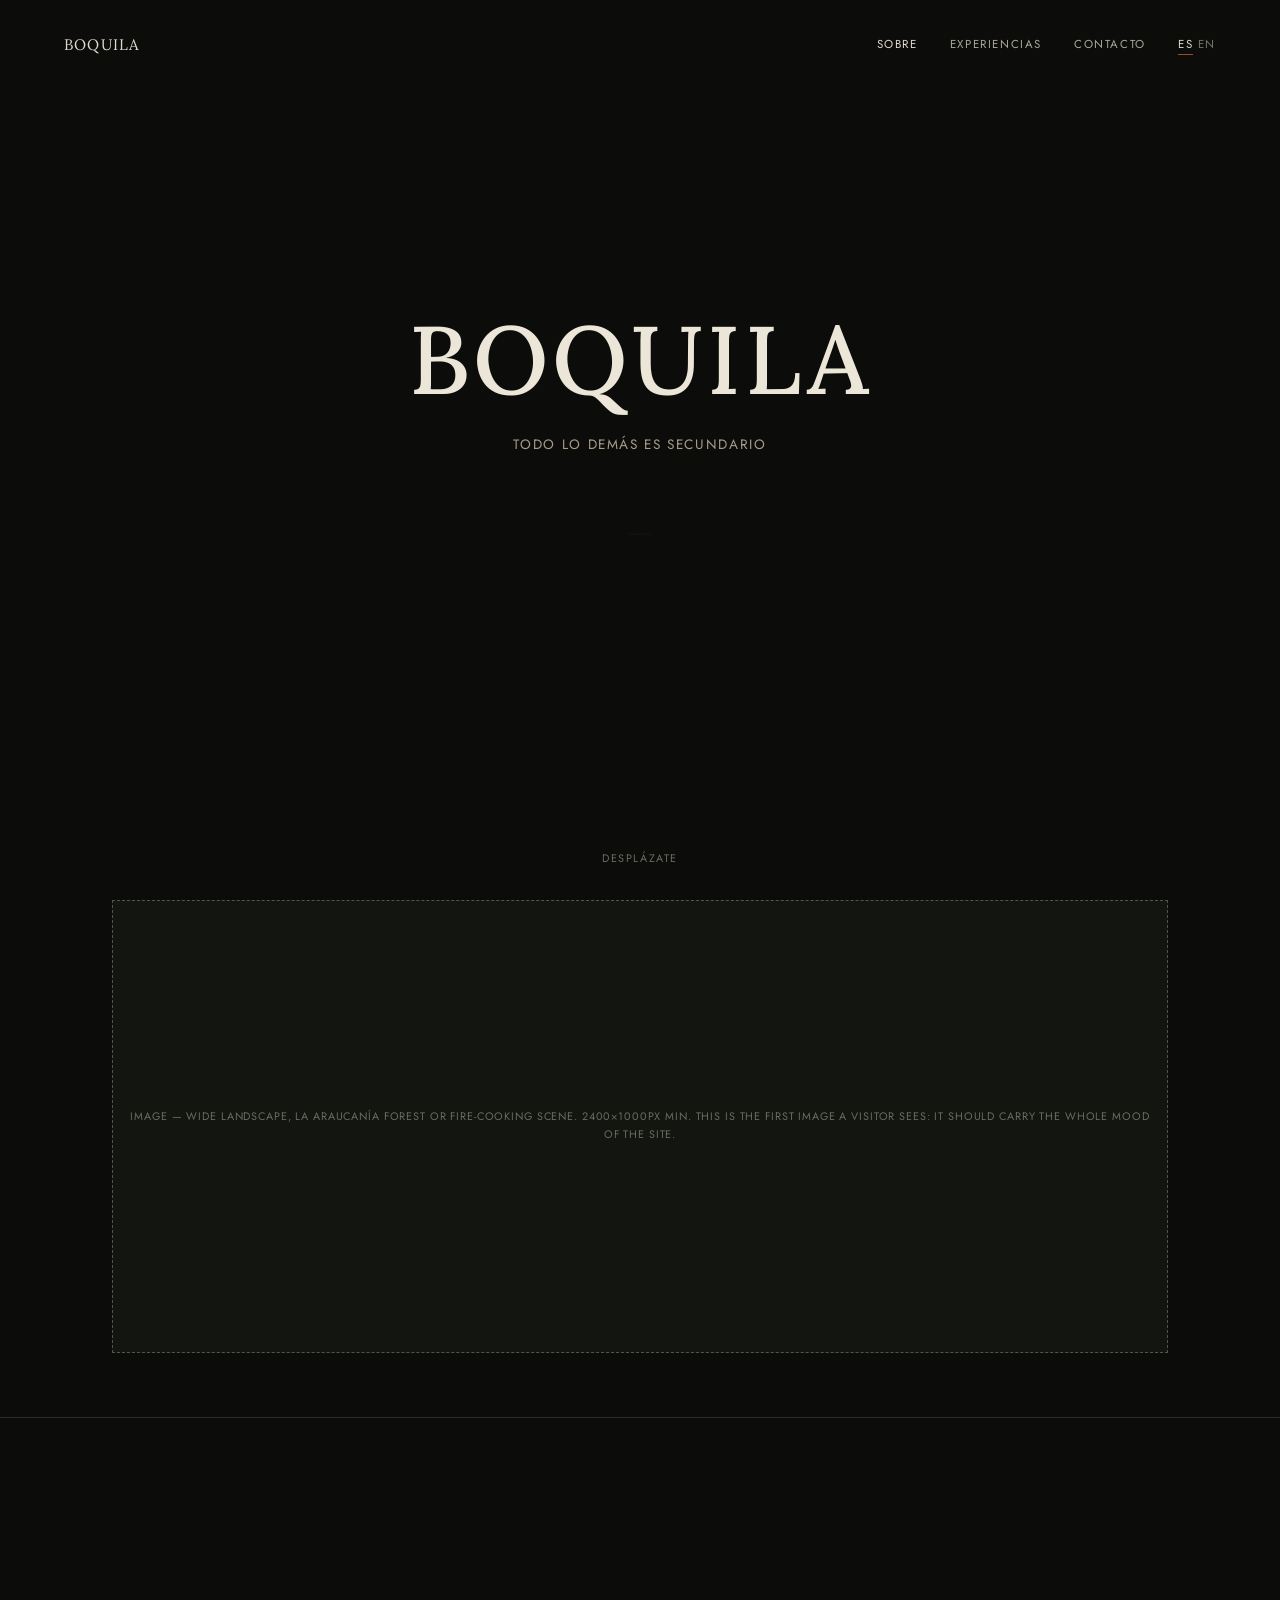
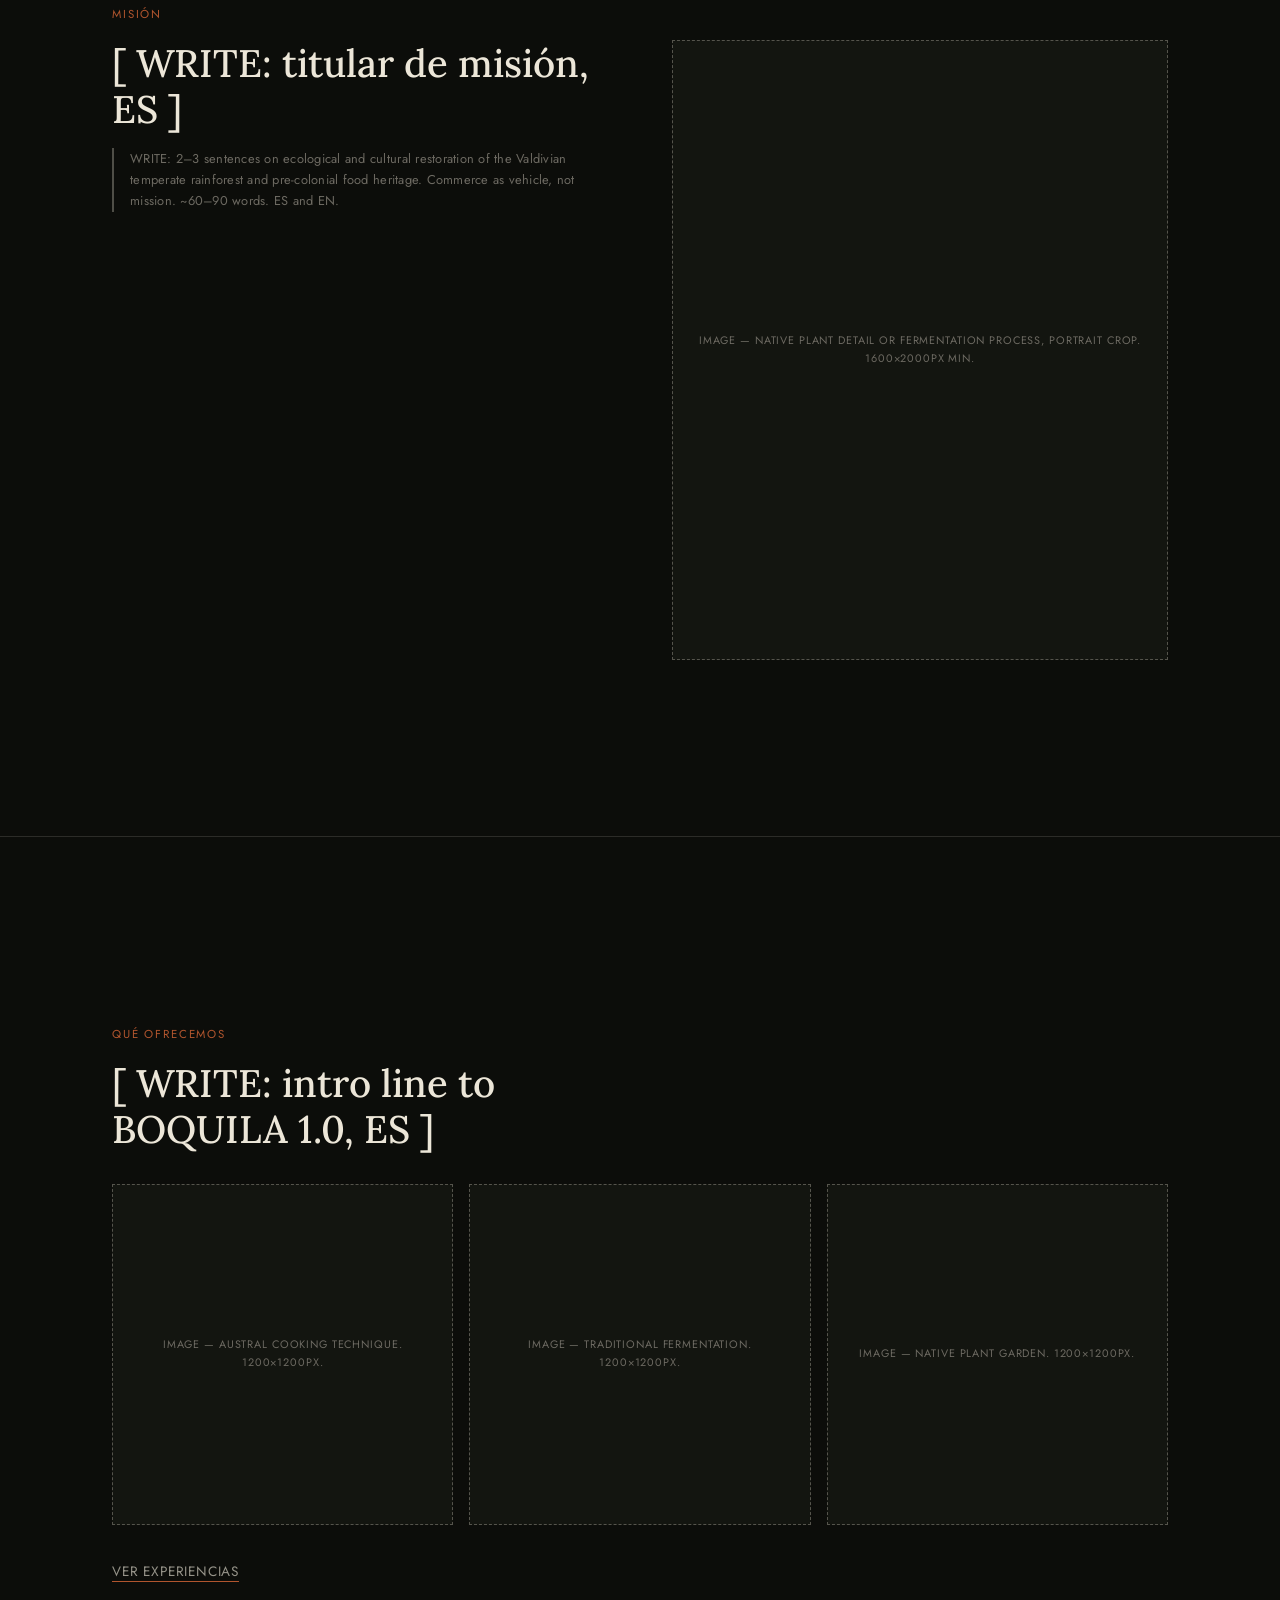
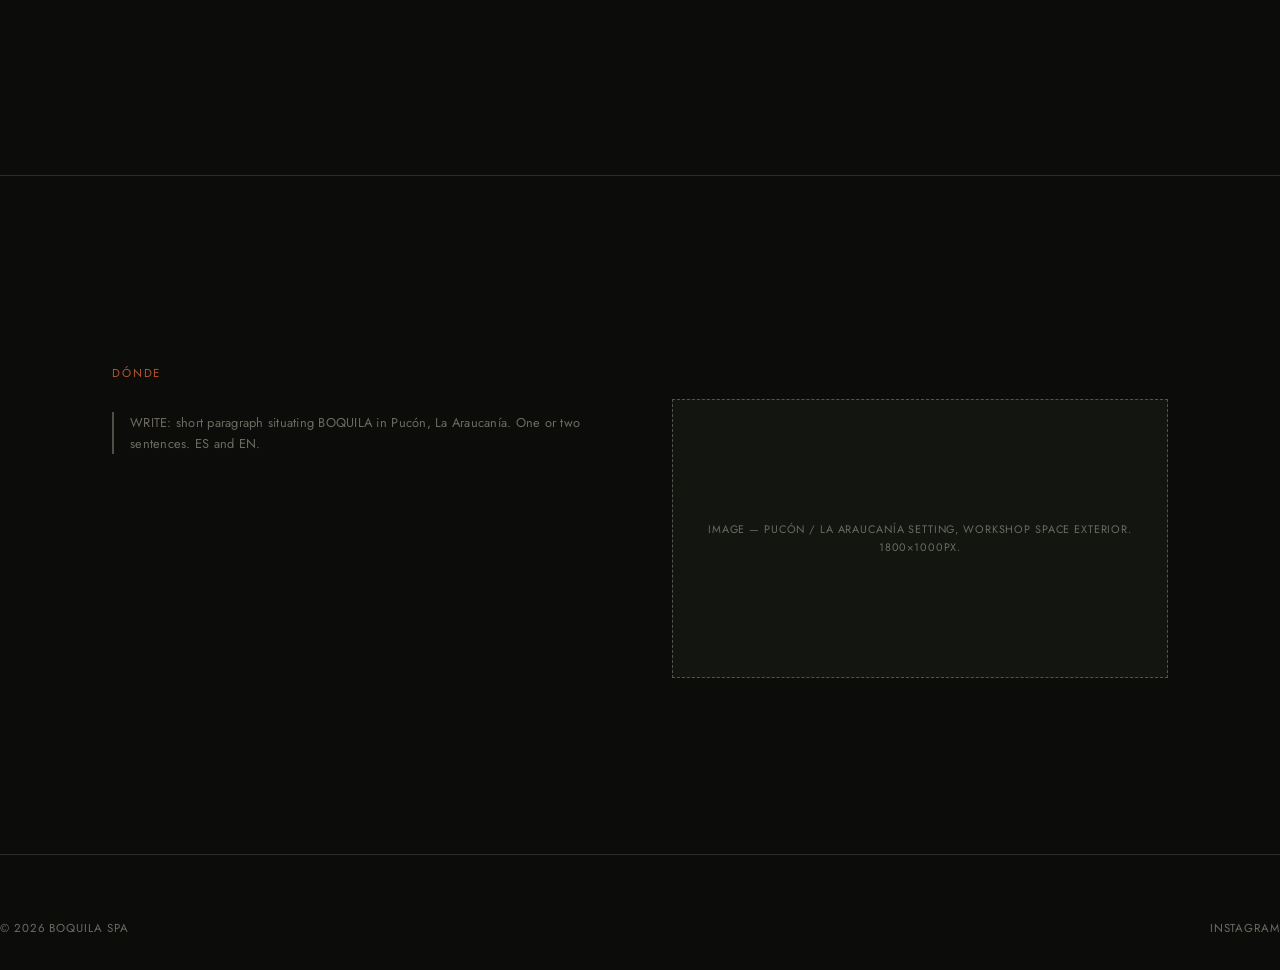
==== index.html @ 5e7b80c9 "Add files via upload" ====
<!DOCTYPE html>
<html lang="es" data-lang="es">
<head>
<meta charset="UTF-8">
<meta name="viewport" content="width=device-width, initial-scale=1.0">
<title>BOQUILA</title>
<meta name="description" content="<!-- WRITE: one-line description, ES/EN, ~150 characters, for search results and link previews -->">
<link rel="preconnect" href="https://fonts.googleapis.com">
<link rel="preconnect" href="https://fonts.gstatic.com" crossorigin>
<link href="https://fonts.googleapis.com/css2?family=Lora:ital,wght@0,400..700;1,400..700&family=Jost:wght@300;400;500&display=swap" rel="stylesheet">
<link rel="stylesheet" href="style.css">
</head>
<body>

<header class="site-header">
  <a class="mark" href="index.html">BOQUILA</a>
  <div class="site-nav">
    <ul>
      <li><a href="about.html" aria-current="page" style="opacity:1">
        <span data-es>Sobre</span><span data-en>About</span>
      </a></li>
      <li><a href="experiences.html">
        <span data-es>Experiencias</span><span data-en>Experiences</span>
      </a></li>
      <li><a href="contact.html">
        <span data-es>Contacto</span><span data-en>Contact</span>
      </a></li>
    </ul>
    <div class="lang-toggle" role="group" aria-label="Language / Idioma">
      <button type="button" data-lang-btn="es" aria-pressed="true">ES</button>
      <button type="button" data-lang-btn="en" aria-pressed="false">EN</button>
    </div>
  </div>
</header>

<main>

  <!-- ============================= HERO ============================= -->
  <section class="hero" style="border-top:none; padding-top:0;">
    <h1 class="wordmark">BOQUILA</h1>
    <p class="tagline">
      <span data-es>Todo lo demás es secundario</span>
      <span data-en>Everything else is secondary</span>
    </p>

    <svg class="tendril" viewBox="0 0 220 20" aria-hidden="true">
      <path d="M2,10 C40,2 60,18 100,10 C140,2 160,18 218,10" />
    </svg>

    <span class="scroll-hint">
      <span data-es>Desplázate</span><span data-en>Scroll</span>
    </span>
  </section>

  <!-- ========================= HERO IMAGE ========================= -->
  <section style="border-top:none; padding-top:0; padding-bottom: var(--space-4);">
    <div class="wrap">
      <div class="image-slot ratio-21-9" data-spec="IMAGE — wide landscape, La Araucanía forest or fire-cooking scene. 2400×1000px min. This is the first image a visitor sees: it should carry the whole mood of the site.">
      </div>
    </div>
  </section>

  <!-- ============================ MISSION ============================ -->
  <section>
    <div class="wrap">
      <p class="section-label">
        <span data-es>Misión</span><span data-en>Mission</span>
      </p>
      <div class="two-col">
        <div>
          <h2>
            <span data-es data-slot>[ WRITE: titular de misión, ES ]</span>
            <span data-en data-slot>[ WRITE: mission headline, EN ]</span>
          </h2>
          <p class="copy-slot">
            WRITE: 2–3 sentences on ecological and cultural restoration of the
            Valdivian temperate rainforest and pre-colonial food heritage.
            Commerce as vehicle, not mission. ~60–90 words. ES and EN.
          </p>
        </div>
        <div class="image-slot ratio-4-5" data-spec="IMAGE — native plant detail or fermentation process, portrait crop. 1600×2000px min.">
        </div>
      </div>
    </div>
  </section>

  <!-- ========================= WHAT WE OFFER ========================= -->
  <section>
    <div class="wrap">
      <p class="section-label">
        <span data-es>Qué ofrecemos</span><span data-en>What we offer</span>
      </p>
      <h2>
        <span data-es data-slot>[ WRITE: intro line to BOQUILA 1.0, ES ]</span>
        <span data-en data-slot>[ WRITE: intro line to BOQUILA 1.0, EN ]</span>
      </h2>
      <div class="gallery-grid" style="margin-top: var(--space-3);">
        <div class="image-slot ratio-1-1" data-spec="IMAGE — Austral cooking technique. 1200×1200px."></div>
        <div class="image-slot ratio-1-1" data-spec="IMAGE — traditional fermentation. 1200×1200px."></div>
        <div class="image-slot ratio-1-1" data-spec="IMAGE — native plant garden. 1200×1200px."></div>
      </div>
      <p style="margin-top: var(--space-3);">
        <a href="experiences.html" style="border-bottom: 1px solid var(--ember); font-family: var(--font-utility); font-size: 0.85rem; letter-spacing: 0.06em; text-transform: uppercase;">
          <span data-es>Ver experiencias</span><span data-en>See experiences</span>
        </a>
      </p>
    </div>
  </section>

  <!-- ============================ LOCATION ============================ -->
  <section>
    <div class="wrap">
      <p class="section-label">
        <span data-es>Dónde</span><span data-en>Where</span>
      </p>
      <div class="two-col">
        <p class="copy-slot">
          WRITE: short paragraph situating BOQUILA in Pucón, La Araucanía.
          One or two sentences. ES and EN.
        </p>
        <div class="image-slot ratio-16-9" data-spec="IMAGE — Pucón / La Araucanía setting, workshop space exterior. 1800×1000px."></div>
      </div>
    </div>
  </section>

</main>

<footer class="site-footer">
  <div>&copy; <span id="year"></span> BOQUILA SpA</div>
  <div style="display:flex; gap: var(--space-2);">
    <a href="#">Instagram</a>
    <!-- WRITE/CONFIRM: add remaining social or press links once decided -->
  </div>
</footer>

<script>document.getElementById('year').textContent = new Date().getFullYear();</script>
<script src="lang-toggle.js"></script>
</body>
</html>
---- style.css ----
/* ==========================================================================
   BOQUILA — Design tokens
   Palette: near-black ground, moss / ember / stone / smoke accents
   Type: Lora (display + body), Jost (nav, labels, captions)
   ========================================================================== */

:root {
  --bg: #0c0d0a;
  --bg-raised: #131510;
  --paper: #ece6d8;
  --paper-dim: rgba(236, 230, 216, 0.62);
  --moss: #55613e;
  --ember: #b1552e;
  --stone: #a89d89;
  --smoke: #6d6a62;
  --line: rgba(236, 230, 216, 0.14);
  --line-strong: rgba(236, 230, 216, 0.3);

  --font-display: "Lora", "Georgia", serif;
  --font-body: "Lora", "Georgia", serif;
  --font-utility: "Jost", "Helvetica Neue", Arial, sans-serif;

  --space-1: 0.5rem;
  --space-2: 1rem;
  --space-3: 2rem;
  --space-4: 4rem;
  --space-5: 7rem;
  --space-6: 11rem;

  --max-width: 74rem;
  --measure: 34rem;
}

* {
  box-sizing: border-box;
}

html {
  background: var(--bg);
}

body {
  margin: 0;
  background: var(--bg);
  color: var(--paper);
  font-family: var(--font-body);
  font-weight: 400;
  line-height: 1.65;
  -webkit-font-smoothing: antialiased;
  text-rendering: optimizeLegibility;
}

::selection {
  background: var(--ember);
  color: var(--bg);
}

a {
  color: inherit;
  text-decoration: none;
}

img {
  max-width: 100%;
  display: block;
}

/* Language visibility — toggled by JS setting [data-lang] on <html> */
[data-en], [data-es] {
  display: none;
}
html[data-lang="en"] [data-en] { display: revert; }
html[data-lang="es"] [data-es] { display: revert; }
html[data-lang="en"] span[data-en],
html[data-lang="es"] span[data-es] { display: inline; }

/* ==========================================================================
   Layout shells
   ========================================================================== */

.wrap {
  max-width: var(--max-width);
  margin-inline: auto;
  padding-inline: var(--space-3);
}

@media (min-width: 60em) {
  .wrap { padding-inline: var(--space-4); }
}

/* ==========================================================================
   Header / nav — reduced to essentials, like Monk's single-line nav
   ========================================================================== */

.site-header {
  position: fixed;
  inset: 0 0 auto 0;
  z-index: 40;
  display: flex;
  align-items: center;
  justify-content: space-between;
  padding: var(--space-2) var(--space-3);
  font-family: var(--font-utility);
  font-size: 0.72rem;
  letter-spacing: 0.14em;
  text-transform: uppercase;
  mix-blend-mode: difference;
}

@media (min-width: 60em) {
  .site-header { padding: var(--space-3) var(--space-4); }
}

.site-header .mark {
  font-family: var(--font-display);
  font-size: 0.95rem;
  letter-spacing: 0.08em;
  text-transform: none;
}

.site-nav {
  display: flex;
  align-items: center;
  gap: var(--space-3);
}

.site-nav ul {
  list-style: none;
  display: flex;
  gap: var(--space-3);
  margin: 0;
  padding: 0;
}

.site-nav a {
  opacity: 0.75;
  transition: opacity 0.2s ease;
}

.site-nav a:hover,
.site-nav a[aria-current="page"] {
  opacity: 1;
}

.lang-toggle {
  display: flex;
  gap: 0.4em;
  font-family: var(--font-utility);
}

.lang-toggle button {
  background: none;
  border: none;
  color: var(--paper);
  font: inherit;
  font-size: 0.72rem;
  letter-spacing: 0.14em;
  cursor: pointer;
  opacity: 0.5;
  padding: 0;
}

.lang-toggle button[aria-pressed="true"] {
  opacity: 1;
  border-bottom: 1px solid var(--ember);
}

/* mobile nav collapse note: at narrow widths, links hide behind a simple
   text toggle — implement when real content/links are final */
@media (max-width: 40em) {
  .site-nav ul { display: none; }
}

/* ==========================================================================
   Hero
   ========================================================================== */

.hero {
  min-height: 100svh;
  display: flex;
  flex-direction: column;
  align-items: center;
  justify-content: center;
  text-align: center;
  padding: var(--space-4) var(--space-3);
  position: relative;
}

.hero .wordmark {
  font-family: var(--font-display);
  font-size: clamp(2.6rem, 9vw, 6rem);
  letter-spacing: 0.04em;
  font-weight: 500;
  margin: 0;
}

.hero .tagline {
  margin-top: var(--space-2);
  font-family: var(--font-utility);
  font-size: 0.85rem;
  letter-spacing: 0.12em;
  text-transform: uppercase;
  color: var(--stone);
}

/* Signature element — the tendril: a single line that traces itself once
   on load, standing in for the Boquila vine reaching across its host.
   Static fallback shown when motion is reduced. */
.tendril {
  width: min(70vw, 22rem);
  height: 2px;
  margin-top: var(--space-4);
}

.tendril path {
  fill: none;
  stroke: var(--ember);
  stroke-width: 1;
  stroke-dasharray: 400;
  stroke-dashoffset: 400;
  animation: draw 2.4s ease-out 0.3s forwards;
}

@media (prefers-reduced-motion: reduce) {
  .tendril path {
    animation: none;
    stroke-dashoffset: 0;
  }
}

@keyframes draw {
  to { stroke-dashoffset: 0; }
}

.scroll-hint {
  position: absolute;
  bottom: var(--space-3);
  font-family: var(--font-utility);
  font-size: 0.68rem;
  letter-spacing: 0.14em;
  text-transform: uppercase;
  color: var(--smoke);
}

/* ==========================================================================
   Sections
   ========================================================================== */

section {
  padding: var(--space-6) 0;
  border-top: 1px solid var(--line);
}

.section-label {
  font-family: var(--font-utility);
  font-size: 0.72rem;
  letter-spacing: 0.16em;
  text-transform: uppercase;
  color: var(--ember);
  margin-bottom: var(--space-2);
}

h1, h2, h3 {
  font-family: var(--font-display);
  font-weight: 500;
  line-height: 1.2;
  margin: 0 0 var(--space-2);
}

h2 {
  font-size: clamp(1.6rem, 3.4vw, 2.4rem);
  max-width: var(--measure);
}

p {
  max-width: var(--measure);
  color: var(--paper-dim);
}

p.lede {
  font-size: 1.15rem;
  color: var(--paper);
}

.two-col {
  display: grid;
  gap: var(--space-4);
}

@media (min-width: 55em) {
  .two-col {
    grid-template-columns: 1fr 1fr;
    align-items: start;
  }
}

/* ==========================================================================
   Image placeholders — visible boxes so layout can be judged pre-imagery
   ========================================================================== */

.image-slot {
  position: relative;
  width: 100%;
  background: var(--bg-raised);
  border: 1px dashed var(--line-strong);
  display: flex;
  align-items: center;
  justify-content: center;
  overflow: hidden;
}

.image-slot::before {
  content: attr(data-spec);
  font-family: var(--font-utility);
  font-size: 0.68rem;
  letter-spacing: 0.08em;
  text-transform: uppercase;
  color: var(--smoke);
  text-align: center;
  padding: var(--space-2);
}

.image-slot.ratio-16-9 { aspect-ratio: 16 / 9; }
.image-slot.ratio-4-5  { aspect-ratio: 4 / 5; }
.image-slot.ratio-1-1  { aspect-ratio: 1 / 1; }
.image-slot.ratio-21-9 { aspect-ratio: 21 / 9; }

.image-slot img {
  width: 100%;
  height: 100%;
  object-fit: cover;
}

/* When a real image is dropped in, add class "filled" and remove the
   data-spec caption so the placeholder styling disappears. */
.image-slot.filled::before { content: none; }
.image-slot.filled { border-style: solid; border-color: var(--line); }

.gallery-grid {
  display: grid;
  gap: var(--space-2);
  grid-template-columns: repeat(2, 1fr);
}

@media (min-width: 55em) {
  .gallery-grid { grid-template-columns: repeat(3, 1fr); }
}

/* ==========================================================================
   Copy placeholders — clearly marked, deleted once real copy is written
   ========================================================================== */

.copy-slot {
  border-left: 2px solid var(--line-strong);
  padding-left: var(--space-2);
  font-family: var(--font-utility);
  font-size: 0.8rem;
  letter-spacing: 0.02em;
  color: var(--smoke);
  font-style: normal;
  max-width: var(--measure);
}

/* ==========================================================================
   List / index blocks (used on Experiences)
   ========================================================================== */

.index-list {
  list-style: none;
  margin: 0;
  padding: 0;
}

.index-list li {
  display: flex;
  gap: var(--space-3);
  align-items: baseline;
  padding: var(--space-3) 0;
  border-top: 1px solid var(--line);
}

.index-list li:last-child {
  border-bottom: 1px solid var(--line);
}

.index-list .index-no {
  font-family: var(--font-utility);
  font-size: 0.75rem;
  color: var(--smoke);
  min-width: 2ch;
}

.index-list h3 {
  font-size: 1.3rem;
  margin: 0;
}

/* ==========================================================================
   Footer
   ========================================================================== */

.site-footer {
  padding: var(--space-4) 0 var(--space-3);
  border-top: 1px solid var(--line);
  font-family: var(--font-utility);
  font-size: 0.72rem;
  letter-spacing: 0.08em;
  text-transform: uppercase;
  color: var(--smoke);
  display: flex;
  flex-wrap: wrap;
  gap: var(--space-2);
  justify-content: space-between;
}

.site-footer a:hover {
  color: var(--paper);
}

/* Focus visibility, kept even in a quiet design */
a:focus-visible,
button:focus-visible {
  outline: 1px solid var(--ember);
  outline-offset: 3px;
}
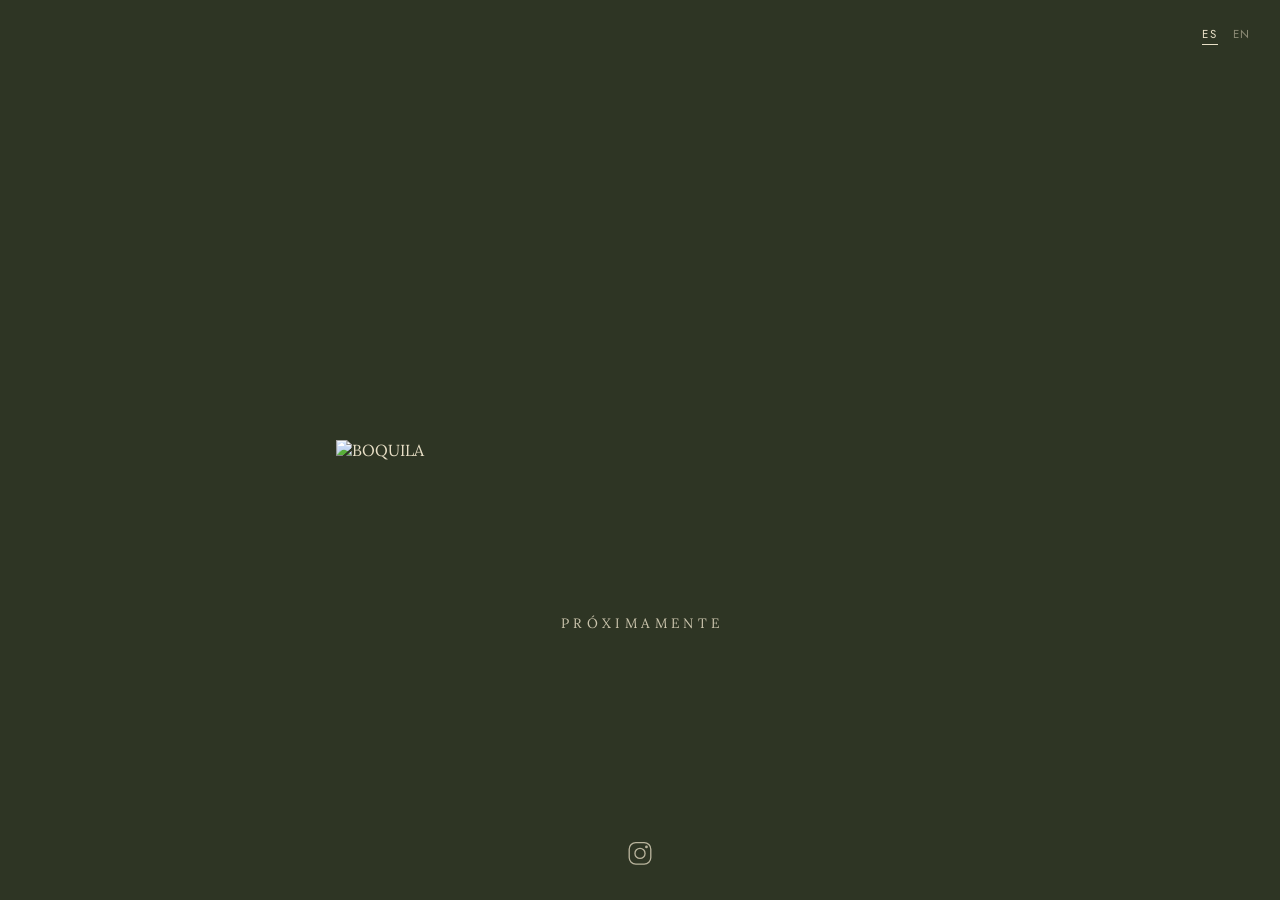
==== commit e6ee6c5b: "Rename Coming Soon - Landing Page - BOQUILA.html to index.html" ====
--- a/index.html
+++ b/index.html
@@ -3,137 +3,170 @@
 <head>
 <meta charset="UTF-8">
 <meta name="viewport" content="width=device-width, initial-scale=1.0">
+<meta name="robots" content="noindex, nofollow">
 <title>BOQUILA</title>
-<meta name="description" content="<!-- WRITE: one-line description, ES/EN, ~150 characters, for search results and link previews -->">
+<link rel="icon" href="logo.png">
 <link rel="preconnect" href="https://fonts.googleapis.com">
 <link rel="preconnect" href="https://fonts.gstatic.com" crossorigin>
-<link href="https://fonts.googleapis.com/css2?family=Lora:ital,wght@0,400..700;1,400..700&family=Jost:wght@300;400;500&display=swap" rel="stylesheet">
-<link rel="stylesheet" href="style.css">
+<link href="https://fonts.googleapis.com/css2?family=Lora:wght@400;500&family=Jost:wght@400;500&display=swap" rel="stylesheet">
+<style>
+  :root {
+    --bg: #2E3524;
+    --cream: #E8DFC6;
+    --size: min(92vw, 38rem, 85svh);
+  }
+
+  html, body { height: 100%; margin: 0; }
+
+  body {
+    background: var(--bg);
+    color: var(--cream);
+    font-family: "Lora", Georgia, serif;
+    overflow: hidden;
+  }
+
+  /* Language visibility, same convention as the main site */
+  html[data-lang="es"] [data-en],
+  html[data-lang="en"] [data-es] { display: none; }
+
+  /* Logo, perfectly centred. Blend mode hides the image's own square edge. */
+  .logo {
+    position: fixed;
+    top: 50%;
+    left: 50%;
+    width: var(--size);
+    height: auto;
+    transform: translate(-50%, -50%);
+    mix-blend-mode: lighten;
+  }
+
+  /* Sits just beneath the drawing */
+  .soon {
+    position: fixed;
+    left: 0;
+    right: 0;
+    top: calc(50% + var(--size) * 0.27);
+    margin: 0;
+    padding-left: 0.32em; /* offsets trailing letter-spacing so text is truly centred */
+    text-align: center;
+    font-size: 0.85rem;
+    font-weight: 400;
+    letter-spacing: 0.32em;
+    text-transform: uppercase;
+    opacity: 0.85;
+  }
+
+  /* Language toggle, top right */
+  .lang-toggle {
+    position: fixed;
+    top: 1.6rem;
+    right: 1.8rem;
+    display: flex;
+    gap: 0.9em;
+    font-family: "Jost", "Helvetica Neue", Arial, sans-serif;
+  }
+
+  .lang-toggle button {
+    background: none;
+    border: none;
+    padding: 0 0 0.2em;
+    color: var(--cream);
+    font: inherit;
+    font-size: 0.72rem;
+    letter-spacing: 0.16em;
+    cursor: pointer;
+    opacity: 0.5;
+    border-bottom: 1px solid transparent;
+    transition: opacity 0.2s ease;
+  }
+
+  .lang-toggle button:hover { opacity: 0.85; }
+
+  .lang-toggle button[aria-pressed="true"] {
+    opacity: 1;
+    border-bottom-color: var(--cream);
+  }
+
+  .lang-toggle button:focus-visible {
+    outline: 1px solid var(--cream);
+    outline-offset: 4px;
+  }
+
+  /* Instagram, bottom centre */
+  .ig {
+    position: fixed;
+    bottom: 2rem;
+    left: 50%;
+    transform: translateX(-50%);
+    width: 1.8rem;
+    height: 1.8rem;
+    color: var(--cream);
+    opacity: 0.75;
+    transition: opacity 0.2s ease;
+  }
+
+  .ig:hover { opacity: 1; }
+  .ig:focus-visible { outline: 1px solid var(--cream); outline-offset: 6px; }
+  .ig svg { width: 100%; height: 100%; display: block; }
+</style>
 </head>
 <body>
 
-<header class="site-header">
-  <a class="mark" href="index.html">BOQUILA</a>
-  <div class="site-nav">
-    <ul>
-      <li><a href="about.html" aria-current="page" style="opacity:1">
-        <span data-es>Sobre</span><span data-en>About</span>
-      </a></li>
-      <li><a href="experiences.html">
-        <span data-es>Experiencias</span><span data-en>Experiences</span>
-      </a></li>
-      <li><a href="contact.html">
-        <span data-es>Contacto</span><span data-en>Contact</span>
-      </a></li>
-    </ul>
-    <div class="lang-toggle" role="group" aria-label="Language / Idioma">
-      <button type="button" data-lang-btn="es" aria-pressed="true">ES</button>
-      <button type="button" data-lang-btn="en" aria-pressed="false">EN</button>
-    </div>
+  <div class="lang-toggle" role="group" aria-label="Idioma / Language">
+    <button type="button" data-lang-btn="es" aria-pressed="true">ES</button>
+    <button type="button" data-lang-btn="en" aria-pressed="false">EN</button>
   </div>
-</header>
 
-<main>
+  <img class="logo" src="logo.png" alt="BOQUILA">
 
-  <!-- ============================= HERO ============================= -->
-  <section class="hero" style="border-top:none; padding-top:0;">
-    <h1 class="wordmark">BOQUILA</h1>
-    <p class="tagline">
-      <span data-es>Todo lo demás es secundario</span>
-      <span data-en>Everything else is secondary</span>
-    </p>
+  <p class="soon">
+    <span data-es>Próximamente</span>
+    <span data-en>Coming Soon</span>
+  </p>
 
-    <svg class="tendril" viewBox="0 0 220 20" aria-hidden="true">
-      <path d="M2,10 C40,2 60,18 100,10 C140,2 160,18 218,10" />
+  <a class="ig" href="https://www.instagram.com/boquilaco/" target="_blank" rel="noopener" aria-label="Instagram @boquilaco">
+    <svg viewBox="0 0 24 24" fill="none" stroke="currentColor" stroke-width="1.1" stroke-linecap="round" stroke-linejoin="round" aria-hidden="true">
+      <defs>
+        <filter id="ink" x="-10%" y="-10%" width="120%" height="120%">
+          <feTurbulence type="fractalNoise" baseFrequency="0.1" numOctaves="2" seed="4" result="n"/>
+          <feDisplacementMap in="SourceGraphic" in2="n" scale="1.2"/>
+        </filter>
+      </defs>
+      <g filter="url(#ink)">
+        <rect x="3" y="3" width="18" height="18" rx="5.5"/>
+        <circle cx="12" cy="12" r="4.2"/>
+        <circle cx="17.4" cy="6.6" r="0.6" fill="currentColor"/>
+      </g>
     </svg>
+  </a>
 
-    <span class="scroll-hint">
-      <span data-es>Desplázate</span><span data-en>Scroll</span>
-    </span>
-  </section>
+<script>
+  /* Same storage key as the main site, so the choice carries over when it launches. Default: Spanish. */
+  (function () {
+    var KEY = "boquila-lang";
+    var DEFAULT = "es";
 
-  <!-- ========================= HERO IMAGE ========================= -->
-  <section style="border-top:none; padding-top:0; padding-bottom: var(--space-4);">
-    <div class="wrap">
-      <div class="image-slot ratio-21-9" data-spec="IMAGE — wide landscape, La Araucanía forest or fire-cooking scene. 2400×1000px min. This is the first image a visitor sees: it should carry the whole mood of the site.">
-      </div>
-    </div>
-  </section>
+    function get() {
+      try { return localStorage.getItem(KEY) || DEFAULT; } catch (e) { return DEFAULT; }
+    }
 
-  <!-- ============================ MISSION ============================ -->
-  <section>
-    <div class="wrap">
-      <p class="section-label">
-        <span data-es>Misión</span><span data-en>Mission</span>
-      </p>
-      <div class="two-col">
-        <div>
-          <h2>
-            <span data-es data-slot>[ WRITE: titular de misión, ES ]</span>
-            <span data-en data-slot>[ WRITE: mission headline, EN ]</span>
-          </h2>
-          <p class="copy-slot">
-            WRITE: 2–3 sentences on ecological and cultural restoration of the
-            Valdivian temperate rainforest and pre-colonial food heritage.
-            Commerce as vehicle, not mission. ~60–90 words. ES and EN.
-          </p>
-        </div>
-        <div class="image-slot ratio-4-5" data-spec="IMAGE — native plant detail or fermentation process, portrait crop. 1600×2000px min.">
-        </div>
-      </div>
-    </div>
-  </section>
+    function set(lang) {
+      document.documentElement.setAttribute("data-lang", lang);
+      document.documentElement.setAttribute("lang", lang);
+      try { localStorage.setItem(KEY, lang); } catch (e) {}
+      document.querySelectorAll("[data-lang-btn]").forEach(function (b) {
+        b.setAttribute("aria-pressed", b.getAttribute("data-lang-btn") === lang);
+      });
+    }
 
-  <!-- ========================= WHAT WE OFFER ========================= -->
-  <section>
-    <div class="wrap">
-      <p class="section-label">
-        <span data-es>Qué ofrecemos</span><span data-en>What we offer</span>
-      </p>
-      <h2>
-        <span data-es data-slot>[ WRITE: intro line to BOQUILA 1.0, ES ]</span>
-        <span data-en data-slot>[ WRITE: intro line to BOQUILA 1.0, EN ]</span>
-      </h2>
-      <div class="gallery-grid" style="margin-top: var(--space-3);">
-        <div class="image-slot ratio-1-1" data-spec="IMAGE — Austral cooking technique. 1200×1200px."></div>
-        <div class="image-slot ratio-1-1" data-spec="IMAGE — traditional fermentation. 1200×1200px."></div>
-        <div class="image-slot ratio-1-1" data-spec="IMAGE — native plant garden. 1200×1200px."></div>
-      </div>
-      <p style="margin-top: var(--space-3);">
-        <a href="experiences.html" style="border-bottom: 1px solid var(--ember); font-family: var(--font-utility); font-size: 0.85rem; letter-spacing: 0.06em; text-transform: uppercase;">
-          <span data-es>Ver experiencias</span><span data-en>See experiences</span>
-        </a>
-      </p>
-    </div>
-  </section>
+    document.addEventListener("DOMContentLoaded", function () {
+      set(get());
+      document.querySelectorAll("[data-lang-btn]").forEach(function (b) {
+        b.addEventListener("click", function () { set(b.getAttribute("data-lang-btn")); });
+      });
+    });
+  })();
+</script>
 
-  <!-- ============================ LOCATION ============================ -->
-  <section>
-    <div class="wrap">
-      <p class="section-label">
-        <span data-es>Dónde</span><span data-en>Where</span>
-      </p>
-      <div class="two-col">
-        <p class="copy-slot">
-          WRITE: short paragraph situating BOQUILA in Pucón, La Araucanía.
-          One or two sentences. ES and EN.
-        </p>
-        <div class="image-slot ratio-16-9" data-spec="IMAGE — Pucón / La Araucanía setting, workshop space exterior. 1800×1000px."></div>
-      </div>
-    </div>
-  </section>
-
-</main>
-
-<footer class="site-footer">
-  <div>&copy; <span id="year"></span> BOQUILA SpA</div>
-  <div style="display:flex; gap: var(--space-2);">
-    <a href="#">Instagram</a>
-    <!-- WRITE/CONFIRM: add remaining social or press links once decided -->
-  </div>
-</footer>
-
-<script>document.getElementById('year').textContent = new Date().getFullYear();</script>
-<script src="lang-toggle.js"></script>
 </body>
 </html>
